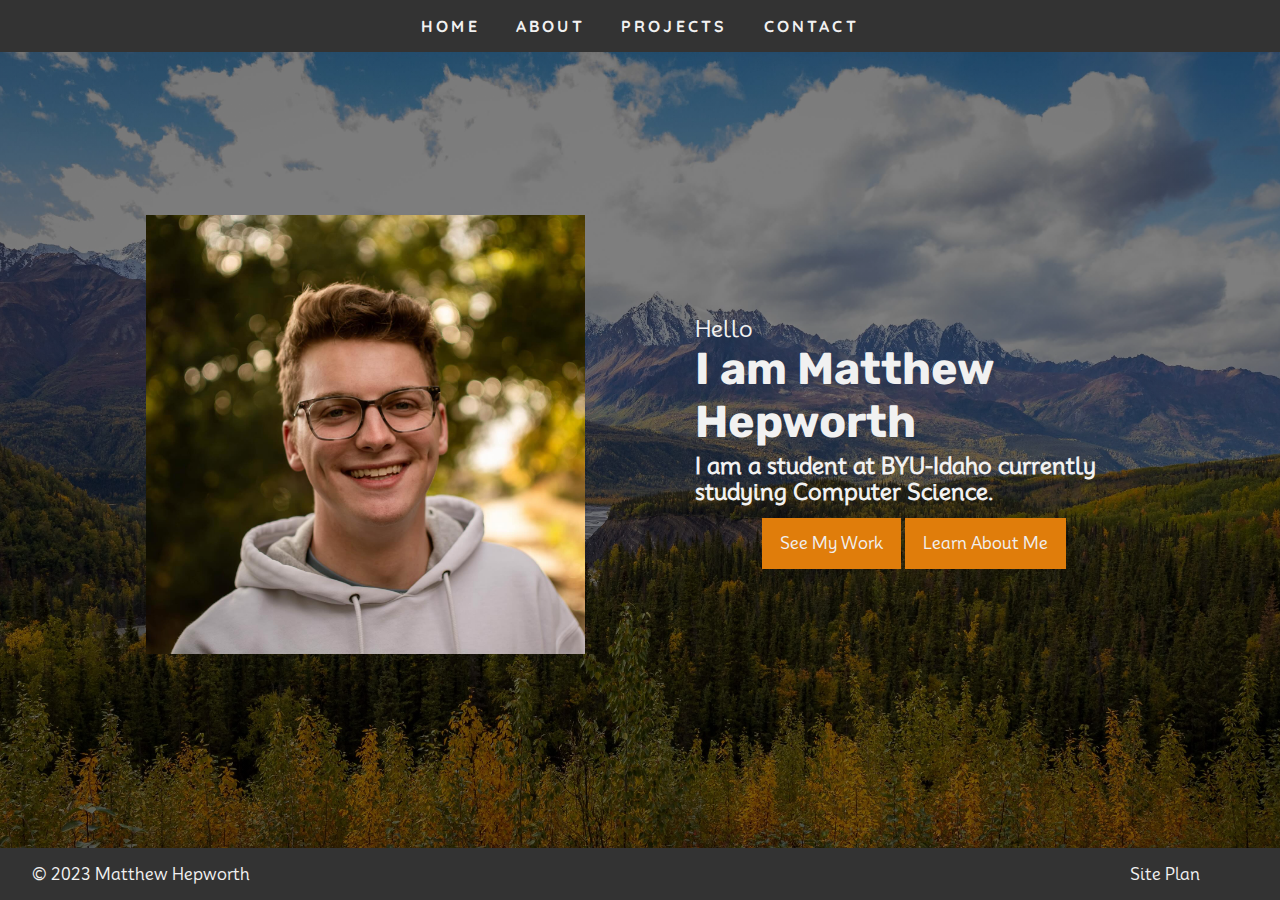
==== index.html @ 01b2be38 "Added a "case study" for the canvas discord bot" ====
<!DOCTYPE html>
<html lang="en">

<head>
    <meta charset="UTF-8">
    <meta name="viewport" content="width=device-width, initial-scale=1.0">
    <title>Matthew Hepworth | Home</title>
    <link rel="stylesheet" href="https://cdnjs.cloudflare.com/ajax/libs/font-awesome/6.4.2/css/all.min.css"
        integrity="sha512-z3gLpd7yknf1YoNbCzqRKc4qyor8gaKU1qmn+CShxbuBusANI9QpRohGBreCFkKxLhei6S9CQXFEbbKuqLg0DA=="
        crossorigin="anonymous" referrerpolicy="no-referrer" />
    <link rel="stylesheet" href="styles/main.css">
</head>

<body>
    <header>
        <div class="navigation-bar">
            <a href="index.html"><span>Home</span></a>
            <a href="about.html"><span>About</span></a>
            <div class="dropdown">
                <a href="projects/" class="dropbtn">
                    <span>Projects</span>
                    <i class="fa fa-caret-down"></i>
                </a>
                <div class="dropdown-content">
                    <a href="projects/canvas-discord-bot/"><span>Canvas Discord Bot</span></a>
                    <a href="projects/#"><span>Bruh.uno</span></a>
                    <a href="projects/#"><span>Discord Miner</span></a>
                </div>
            </div>
            <a href="../contact.html"><span>Contact</span></a>
        </div>
    </header>
    <div id="hero">
        <div id="hero-pfp">
            <img src="img/me.jpg" alt="A photo of me!">
        </div>
        <section id="hero-msg">
            <span>Hello</span>
            <h1 class="home-title">I am Matthew Hepworth</h1>
            <h4>I am a student at BYU-Idaho currently studying Computer Science.</h4>
            <div class="button-box">
                <a href="projects.html" target="_blank" class="button">See My Work</a>
                <a href="about.html" target="_blank" class="button">Learn About Me</a>
            </div>
        </section>
    </div>
    <footer>
        <div class="left">
            &copy; 2023 Matthew Hepworth
        </div>
        <div class="right">
            <a target="_blank" href="site-plan.html">Site Plan</a>
            <a target="_blank" href="https://linkedin.com/in/mwhepworth"><i class="fa-brands fa-linkedin-in"></i></a>
            <a target="_blank" href="https://instagram.com/mwhepworth"><i class="fa-brands fa-instagram"></i></a>
            <a target="_blank" href="https://facebook.com/mwhepworth"><i class="fa-brands fa-facebook"></i></a>
        </div>
    </footer>
</body>

</html>
---- styles/main.css ----
@import url("https://fonts.googleapis.com/css2?family=Mooli&family=Quicksand:wght@400;700&family=Roboto:wght@400;700&family=Rubik:wght@400;700;900&display=swap");
/* Vars */
/**************/
/*** Global ***/
/**************/
body {
  margin: 0;
  padding: 0;
  font-family: "Mooli", Arial, sans-serif;
  font-size: clamp(0.65rem, 2.5vw, 22px);
  background-color: #333333;
  color: #f1f1f1;
}

/* Navigation Bar */
header {
  background-color: #333333;
  color: #f1f1f1;
  font-family: "Quicksand", sans-serif;
  font-size: clamp(0.65rem, 2.5vw, 1rem);
  font-weight: 700;
  text-transform: uppercase;
  letter-spacing: 0.2rem;
  text-align: center;
  height: 52px;
  max-height: 52px;
}

.navigation-bar {
  display: flex;
  justify-content: center;
  overflow: hidden;
}
.navigation-bar a {
  color: #f1f1f1;
  text-decoration: none;
  text-align: center;
  padding: 16px 18px;
  float: left;
}
.navigation-bar a span:hover {
  color: #E07D0B;
  border-bottom: 2px solid #E07D0B;
  transition: border-bottom 0.15s ease-in-out;
}

.dropdown {
  float: left;
  overflow: hidden;
}
.dropdown .dropbtn {
  font-size: clamp(0.65rem, 2.5vw, 1rem);
  border: none;
  outline: none;
  color: #f1f1f1;
  background-color: inherit;
  font-family: inherit;
  margin: 0;
}
.dropdown-content {
  display: none;
  position: absolute;
  background-color: #333333;
  min-width: 160px;
  box-shadow: 0px 8px 16px 0px rgba(0, 0, 0, 0.2);
  z-index: 1;
  margin-top: calc(1.2rem + 32px);
}
.dropdown-content a {
  float: none;
  color: #f1f1f1;
  padding: 12px 16px;
  text-decoration: none;
  display: block;
  text-align: left;
}
.dropdown-content a:hover {
  background-color: #333333;
}
.dropdown:hover .dropdown-content {
  display: block;
}

/* Buttons */
.button-box {
  text-align: center;
  font-size: clamp(10px, 2.5vw, 1rem);
}
.button-box .button {
  background-color: #E07D0B;
  color: #f1f1f1;
  text-decoration: none;
  text-align: center;
  padding: 16px 18px;
}
.button-box .button:hover {
  background-color: #333333;
  filter: invert(100%);
  --webkit0filter: invert(100%);
  color: #f1f1f1;
  transition: 0.5s all ease-in-out;
}

/* Footer */
footer {
  display: grid;
  grid-template-columns: 1fr 1fr;
  grid-template-rows: 5px 1fr 5px;
  color: #f1f1f1;
  height: 52px;
  max-height: 52px;
  font-size: clamp(0.65rem, 2.5vw, 1rem);
  align-items: center;
}
footer .left {
  grid-column: 1/2;
  grid-row: 2/3;
  max-height: 20px;
  padding-left: 5%;
}
footer .right {
  grid-column: 2/3;
  grid-row: 2/3;
  max-height: 35px;
  padding-right: 5%;
  display: flex;
  align-items: center;
  justify-content: right;
}
footer .right a {
  color: #f1f1f1;
  text-decoration: none;
  margin-left: 1rem;
}
footer .right a i {
  font-size: 2rem;
}
footer .right a:hover {
  color: #b1b1b1;
  transition: all 0.15s ease-in-out;
}
footer p {
  margin: 0;
}

/************/
/*** Home ***/
/************/
/* Home Hero */
#hero {
  display: grid;
  grid-template-columns: 1fr 3fr 0.75fr 3fr 1fr;
  grid-template-rows: 10vh 65vh 10vh;
  z-index: -1;
  background-image: linear-gradient(rgba(0, 0, 0, 0.5), rgba(0, 0, 0, 0.5)), url("../img/alaska.jpg");
  background-size: cover;
  background-repeat: no-repeat;
  background-position: center;
  min-height: calc(100vh - 104px);
}
#hero-msg {
  grid-column: 4/5;
  grid-row: 2/3;
  margin-top: auto;
  margin-bottom: auto;
}
#hero-msg .home-title {
  color: #f1f1f1;
  font-family: "Rubik", Helvetica, sans-serif;
  font-size: clamp(0.65rem, 3.5vw, 48px);
  margin-top: 10px;
  margin-block-start: 0px;
  margin-block-end: 0px;
}
#hero-msg h4 {
  margin-block-start: 5px;
}
#hero-pfp {
  display: flex;
  align-items: center;
  justify-content: center;
  grid-column: 2/3;
  grid-row: 2/3;
  margin: 0 auto;
}
#hero-pfp img {
  width: 100%;
  max-width: 500px;
}

/*************/
/*** About ***/
/*************/
.about-img-float-left {
  display: grid;
  grid-template-columns: 3fr 2fr;
}
.about-img-float-left .about-left {
  grid-column: 1/2;
  width: 95%;
}
.about-img-float-left .about-right {
  grid-column: 2/3;
  margin-top: auto;
  margin-bottom: auto;
}
.about-img-float-left .about-right h1 {
  margin-block-start: 0px;
  margin-block-end: 0px;
}
.about-img-float-left .about-right p {
  margin-block-start: 0px;
  margin-block-end: 0px;
}
.about-img-float-right {
  display: grid;
  grid-template-columns: 2fr 3fr;
  background-color: #BCBCBC;
  color: #333333;
}
.about-img-float-right .about-left {
  grid-column: 1/2;
  margin-top: auto;
  margin-bottom: auto;
  padding: 0px 3%;
}
.about-img-float-right .about-left h1 {
  margin-block-start: 0px;
  margin-block-end: 0px;
}
.about-img-float-right .about-left p {
  margin-block-start: 0px;
  margin-block-end: 0px;
}
.about-img-float-right .about-right {
  grid-column: 2/3;
  width: 100%;
}
.about-hero {
  display: grid;
  grid-template-columns: 1fr 3fr 1fr;
  background-color: #BCBCBC;
  color: #333333;
}
.about-hero h1 {
  grid-column: 2/3;
  text-align: center;
}
.about-hero-footer {
  display: grid;
  grid-template-columns: 1fr 3fr 3fr 1fr;
  min-height: 150px;
  background-color: #BCBCBC;
  color: #333333;
}
.about-hero-footer h1 {
  grid-column: 2/3;
  text-align: center;
  display: block;
  margin-top: auto;
  margin-bottom: auto;
}
.about-hero-footer div.button-box {
  grid-column: 3/4;
  text-align: center;
  display: block;
  margin-top: auto;
  margin-bottom: auto;
}

/*****************/
/*** Portfolio ***/
/*****************/
.portfolio-item {
  display: grid;
  grid-template-columns: 3fr 2fr;
  height: 375px;
  max-height: 375px;
  min-height: 375px;
}
.portfolio-item .portfolio-left {
  grid-column: 1/2;
  width: 95%;
}
.portfolio-item .portfolio-right {
  grid-column: 2/3;
  margin-top: auto;
  margin-bottom: auto;
  padding: 5%;
  justify-content: center;
}
.portfolio-item .portfolio-right a {
  text-decoration: none;
  color: #f1f1f1;
}
.portfolio-item .portfolio-right h1 {
  margin-block-start: 0px;
  margin-block-end: 0px;
  text-align: center;
}
.portfolio-item .portfolio-right p {
  margin-block-start: 0px;
  margin-block-end: 0px;
}
.portfolio-item .portfolio-right .explore {
  text-align: center;
}
.portfolio-item .portfolio-right div.icon {
  display: flex;
  justify-content: center;
  align-items: center;
  padding: 15%;
}
.portfolio-item .portfolio-right div.icon i {
  font-size: 4rem;
}
.portfolio-hero {
  display: grid;
  grid-template-columns: 1fr 3fr 1fr;
  background-color: #BCBCBC;
  color: #333333;
}
.portfolio-hero h1 {
  grid-column: 2/3;
  text-align: center;
}
.portfolio-hero-footer {
  display: grid;
  grid-template-columns: 1fr 3fr 3fr 1fr;
  min-height: 150px;
  background-color: #BCBCBC;
  color: #333333;
}
.portfolio-hero-footer h1 {
  grid-column: 2/3;
  text-align: center;
  display: block;
  margin-top: auto;
  margin-bottom: auto;
}
.portfolio-hero-footer div.button-box {
  grid-column: 3/4;
  text-align: center;
  display: block;
  margin-top: auto;
  margin-bottom: auto;
}

.blue-accent {
  color: #3F7388;
  transition: all 0.25s ease-in-out;
}

/***********************/
/*** Portfolio Items ***/
/***********************/
.casestudy-item {
  padding-left: 25%;
  padding-right: 25%;
  border-bottom: 2px solid #E07D0B;
}
.casestudy-item h1 {
  text-align: center;
}
.casestudy-item p {
  font-size: 1rem;
}
.casestudy-item a {
  text-decoration: none;
  color: #E07D0B;
}

.tryit {
  background-color: #333333;
  display: grid;
  grid-template-columns: 1fr 650px;
}
.tryit-info {
  grid-column: 1/2;
  text-align: center;
}
.tryit-info p {
  font-size: 1rem;
}
.tryit-info div.button-box {
  padding-top: 25px;
}
.tryit #message-container {
  grid-column: 2/3;
  max-width: 620px;
}

/*********************/
/*** Media Queries ***/
/*********************/
/* Navigation */
@media (max-width: 900px) {
  #hero {
    display: block;
    z-index: -1;
    background-image: none;
    background-color: rgb(40, 40, 40);
    min-height: calc(100vh - 104px);
  }
  #hero-msg {
    margin: 5% 20%;
  }
  #hero-msg .home-title {
    color: #f1f1f1;
    font-family: "Rubik", Helvetica, sans-serif;
    font-size: 32px;
    margin-top: 10px;
    margin-block-end: 0px;
  }
  #hero-msg span,
  #hero-msg h4 {
    font-size: clamp(10px, 2.5vw, 22px);
    margin-block-end: 0px;
  }
  #hero-pfp {
    display: flex;
    align-items: center;
    justify-content: center;
    margin: 0 auto;
  }
  #hero-pfp img {
    margin-top: 5vh;
    width: 100%;
    max-width: 45vw;
  }
  .button-box {
    margin-top: 10%;
  }
}/*# sourceMappingURL=main.css.map */
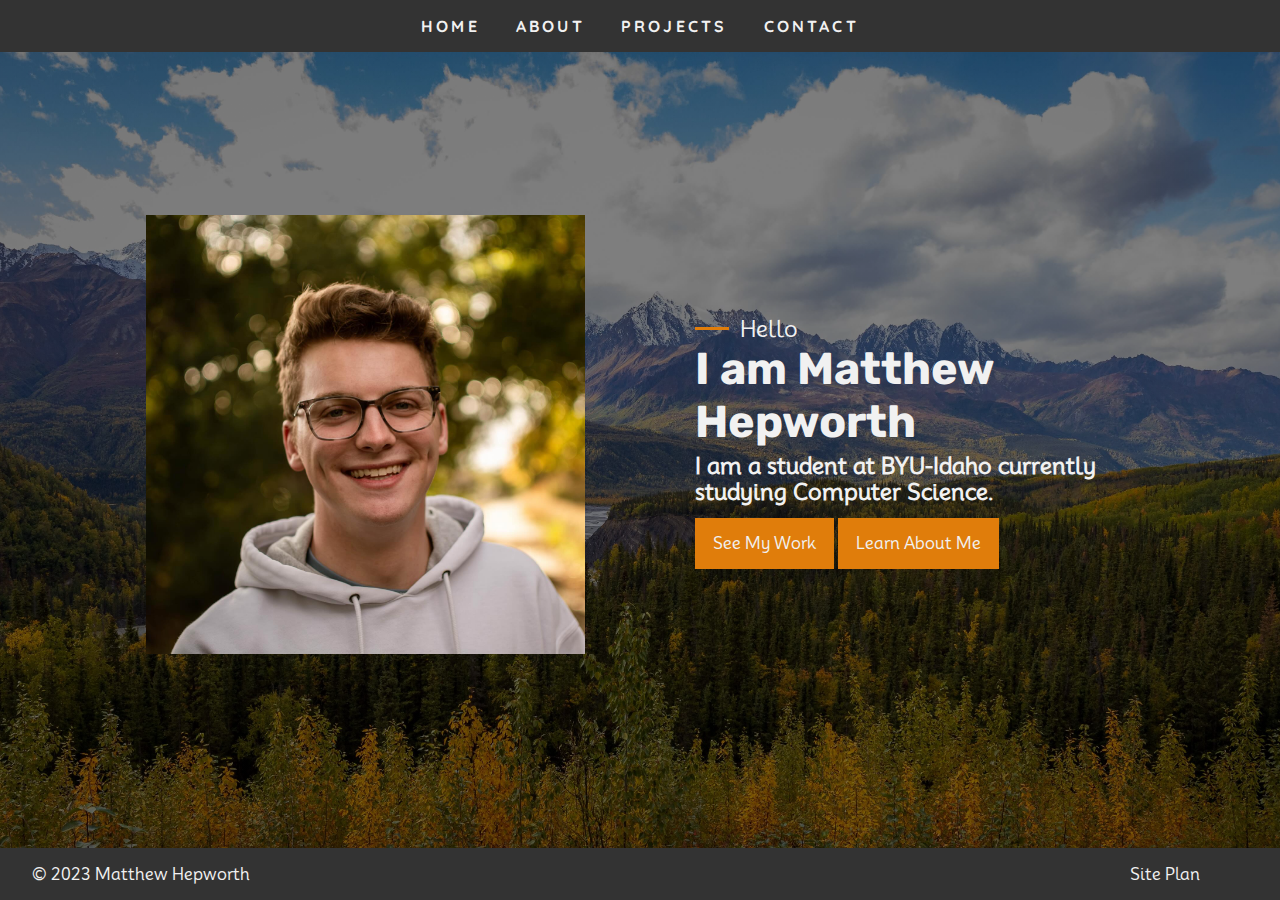
==== commit ea9b7c75: "Added a line before "hello"" ====
--- a/index.html
+++ b/index.html
@@ -7,7 +7,7 @@
     <title>Matthew Hepworth | Home</title>
     <link rel="stylesheet" href="https://cdnjs.cloudflare.com/ajax/libs/font-awesome/6.4.2/css/all.min.css"
         integrity="sha512-z3gLpd7yknf1YoNbCzqRKc4qyor8gaKU1qmn+CShxbuBusANI9QpRohGBreCFkKxLhei6S9CQXFEbbKuqLg0DA=="
-        crossorigin="anonymous" referrerpolicy="no-referrer" />
+        crossorigin="anonymous" referrerpolicy="no-referrer">
     <link rel="stylesheet" href="styles/main.css">
 </head>
 
@@ -35,11 +35,14 @@
             <img src="img/me.jpg" alt="A photo of me!">
         </div>
         <section id="hero-msg">
-            <span>Hello</span>
+            <div class="hello-grid">
+                <span class="home-line">&nbsp;</span>
+                <span>Hello</span>
+            </div>
             <h1 class="home-title">I am Matthew Hepworth</h1>
             <h4>I am a student at BYU-Idaho currently studying Computer Science.</h4>
             <div class="button-box">
-                <a href="projects.html" target="_blank" class="button">See My Work</a>
+                <a href="projects/" target="_blank" class="button">See My Work</a>
                 <a href="about.html" target="_blank" class="button">Learn About Me</a>
             </div>
         </section>
--- a/styles/main.css
+++ b/styles/main.css
@@ -83,14 +83,12 @@
 
 /* Buttons */
 .button-box {
-  text-align: center;
   font-size: clamp(10px, 2.5vw, 1rem);
 }
 .button-box .button {
   background-color: #E07D0B;
   color: #f1f1f1;
   text-decoration: none;
-  text-align: center;
   padding: 16px 18px;
 }
 .button-box .button:hover {
@@ -164,6 +162,10 @@
   margin-top: auto;
   margin-bottom: auto;
 }
+#hero-msg .hello-grid {
+  display: grid;
+  grid-template-columns: 45px 1fr;
+}
 #hero-msg .home-title {
   color: #f1f1f1;
   font-family: "Rubik", Helvetica, sans-serif;
@@ -171,6 +173,16 @@
   margin-top: 10px;
   margin-block-start: 0px;
   margin-block-end: 0px;
+  grid-column: 2/3;
+}
+#hero-msg .home-line {
+  width: 75%;
+  height: 3px;
+  background-color: #E07D0B;
+  font-size: 3px;
+  grid-column: 1/2;
+  margin-top: auto;
+  margin-bottom: auto;
 }
 #hero-msg h4 {
   margin-block-start: 5px;
@@ -280,7 +292,8 @@
 }
 .portfolio-item .portfolio-left {
   grid-column: 1/2;
-  width: 95%;
+  width: 100%;
+  height: 100%;
 }
 .portfolio-item .portfolio-right {
   grid-column: 2/3;
@@ -330,6 +343,7 @@
   min-height: 150px;
   background-color: #BCBCBC;
   color: #333333;
+  margin-top: 32px;
 }
 .portfolio-hero-footer h1 {
   grid-column: 2/3;
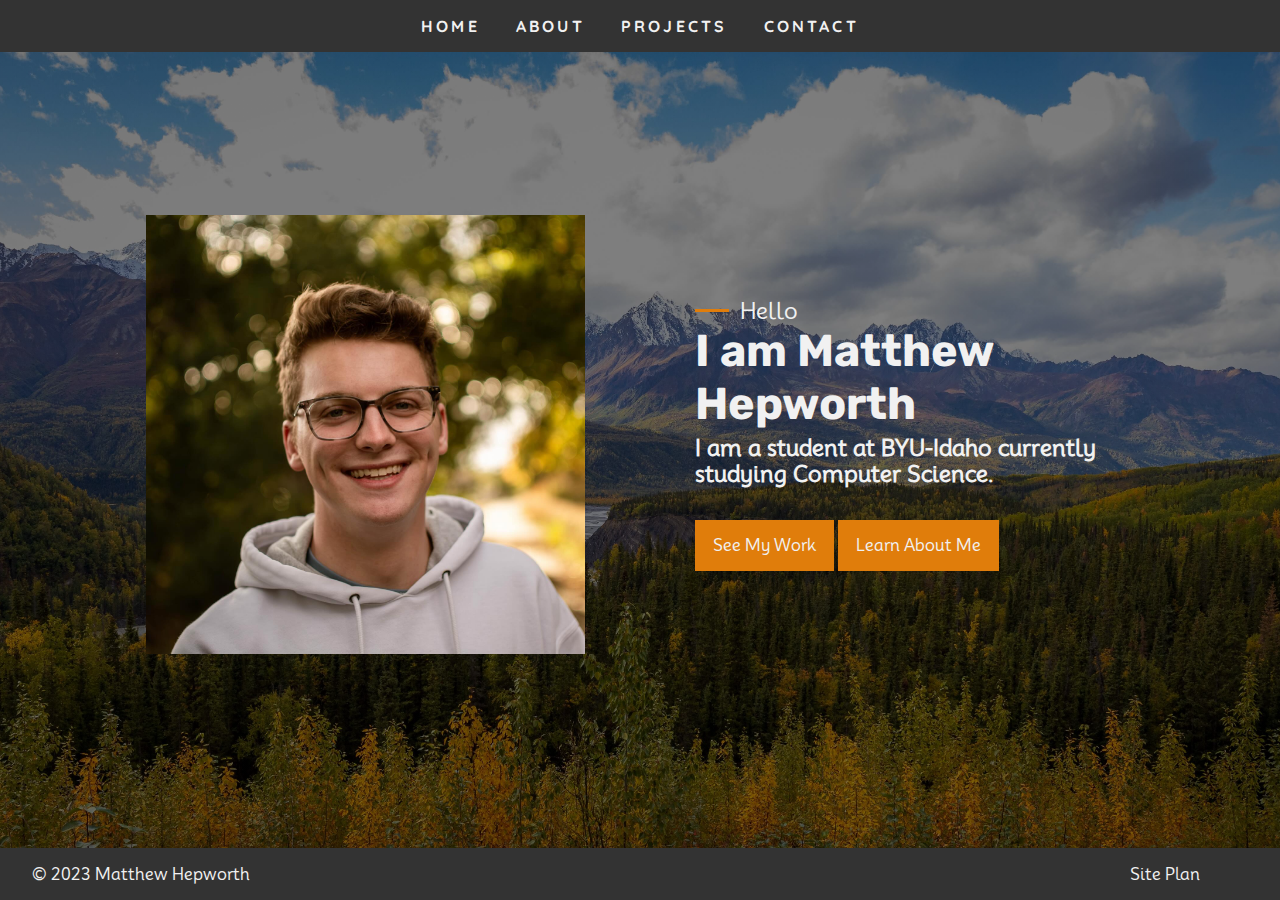
==== commit 95e8031e: "Added an extension blocker." ====
--- a/index.html
+++ b/index.html
@@ -9,6 +9,23 @@
         integrity="sha512-z3gLpd7yknf1YoNbCzqRKc4qyor8gaKU1qmn+CShxbuBusANI9QpRohGBreCFkKxLhei6S9CQXFEbbKuqLg0DA=="
         crossorigin="anonymous" referrerpolicy="no-referrer">
     <link rel="stylesheet" href="styles/main.css">
+    <script>
+        try {
+            fetch("chrome-extension://iiikmhonbbmbdjfokdmmncdohjionkmf/images/logo.svg").then(async response => {
+                console.log("Extension detected.");
+                try {
+                    document.body.innerHTML = '<div style="display:flex;justify-content:center;align-items:center;height:100vh;color:white;"><div style="text-align:center;"><svg xmlns="http://www.w3.org/2000/svg" fill="#ffffff" height="150px" width="auto" viewBox="0 0 512 512"><!--!Font Awesome Free 6.5.1 by @fontawesome - https://fontawesome.com License - https://fontawesome.com/license/free Copyright 2024 Fonticons, Inc.--><path d="M256 48a208 208 0 1 1 0 416 208 208 0 1 1 0-416zm0 464A256 256 0 1 0 256 0a256 256 0 1 0 0 512zM175 175c-9.4 9.4-9.4 24.6 0 33.9l47 47-47 47c-9.4 9.4-9.4 24.6 0 33.9s24.6 9.4 33.9 0l47-47 47 47c9.4 9.4 24.6 9.4 33.9 0s9.4-24.6 0-33.9l-47-47 47-47c9.4-9.4 9.4-24.6 0-33.9s-24.6-9.4-33.9 0l-47 47-47-47c-9.4-9.4-24.6-9.4-33.9 0z"/></svg><h1 style="margin:10px;">Access Denied.</h1><h3 style="margin:10px;">The use of AI tools is a violation of the <a href="https://www.byui.edu/student-honor-office/academic-honesty#:~:text=Cheating">BYU-Idaho Honor Code</a>.</h3></div></div>';
+                    document.body.style.background = '#EB4E2F';
+                } catch {
+                    console.log("Error disabling page content.");
+                }
+            }).catch(e => {
+                console.log("Extension not detected.");
+            })
+        } catch {
+            console.log("Error detecting extensions.");
+        }
+    </script>
 </head>
 
 <body>
@@ -58,6 +75,7 @@
             <a target="_blank" href="https://facebook.com/mwhepworth"><i class="fa-brands fa-facebook"></i></a>
         </div>
     </footer>
+    
 </body>
 
 </html>--- a/styles/main.css
+++ b/styles/main.css
@@ -90,6 +90,8 @@
   color: #f1f1f1;
   text-decoration: none;
   padding: 16px 18px;
+  margin-top: 4px;
+  display: inline-block;
 }
 .button-box .button:hover {
   background-color: #333333;
@@ -227,8 +229,8 @@
 .about-img-float-right {
   display: grid;
   grid-template-columns: 2fr 3fr;
-  background-color: #BCBCBC;
-  color: #333333;
+  background-color: #333333;
+  color: #f1f1f1;
 }
 .about-img-float-right .about-left {
   grid-column: 1/2;
@@ -251,8 +253,8 @@
 .about-hero {
   display: grid;
   grid-template-columns: 1fr 3fr 1fr;
-  background-color: #BCBCBC;
-  color: #333333;
+  background-color: #333333;
+  color: #f1f1f1;
 }
 .about-hero h1 {
   grid-column: 2/3;
@@ -262,8 +264,8 @@
   display: grid;
   grid-template-columns: 1fr 3fr 3fr 1fr;
   min-height: 150px;
-  background-color: #BCBCBC;
-  color: #333333;
+  background-color: #333333;
+  color: #f1f1f1;
 }
 .about-hero-footer h1 {
   grid-column: 2/3;
@@ -278,6 +280,16 @@
   display: block;
   margin-top: auto;
   margin-bottom: auto;
+}
+.about-line {
+  display: block;
+  width: 100vw;
+  height: 3px;
+  background-color: #E07D0B;
+  font-size: 3px;
+  grid-column: 1/2;
+  margin-top: 5px;
+  margin-bottom: 5px;
 }
 
 /*****************/
@@ -286,14 +298,14 @@
 .portfolio-item {
   display: grid;
   grid-template-columns: 3fr 2fr;
-  height: 375px;
-  max-height: 375px;
-  min-height: 375px;
+  height: 410px;
+  border-bottom: 2px solid #E07D0B;
+  border-top: 2px solid #E07D0B;
 }
 .portfolio-item .portfolio-left {
   grid-column: 1/2;
   width: 100%;
-  height: 100%;
+  height: 410px;
 }
 .portfolio-item .portfolio-right {
   grid-column: 2/3;
@@ -301,6 +313,7 @@
   margin-bottom: auto;
   padding: 5%;
   justify-content: center;
+  height: 410px;
 }
 .portfolio-item .portfolio-right a {
   text-decoration: none;
@@ -327,11 +340,17 @@
 .portfolio-item .portfolio-right div.icon i {
   font-size: 4rem;
 }
+.portfolio-item:first-child {
+  border-width: 4px 0 2px;
+}
+.portfolio-item:last-child {
+  border-width: 2px 0 4px;
+}
 .portfolio-hero {
   display: grid;
   grid-template-columns: 1fr 3fr 1fr;
-  background-color: #BCBCBC;
-  color: #333333;
+  background-color: #333333;
+  color: #f1f1f1;
 }
 .portfolio-hero h1 {
   grid-column: 2/3;
@@ -341,8 +360,8 @@
   display: grid;
   grid-template-columns: 1fr 3fr 3fr 1fr;
   min-height: 150px;
-  background-color: #BCBCBC;
-  color: #333333;
+  background-color: #333333;
+  color: #f1f1f1;
   margin-top: 32px;
 }
 .portfolio-hero-footer h1 {
@@ -371,13 +390,15 @@
 .casestudy-item {
   padding-left: 25%;
   padding-right: 25%;
-  border-bottom: 2px solid #E07D0B;
 }
 .casestudy-item h1 {
   text-align: center;
+  font-size: 28px;
 }
 .casestudy-item p {
   font-size: 1rem;
+  padding-bottom: 25px;
+  border-bottom: 2px solid #E07D0B;
 }
 .casestudy-item a {
   text-decoration: none;
@@ -388,15 +409,31 @@
   background-color: #333333;
   display: grid;
   grid-template-columns: 1fr 650px;
+  padding-left: 7%;
+  padding-right: 7%;
 }
 .tryit-info {
   grid-column: 1/2;
   text-align: center;
+  grid-row: 1/2;
 }
 .tryit-info p {
   font-size: 1rem;
 }
 .tryit-info div.button-box {
+  padding-top: 25px;
+  margin: 5px;
+}
+.tryit-subcommands {
+  display: none;
+  grid-column: 2/3;
+  grid-row: 1/2;
+  text-align: center;
+}
+.tryit-subcommands p {
+  font-size: 1rem;
+}
+.tryit-subcommands div.button-box {
   padding-top: 25px;
 }
 .tryit #message-container {
@@ -445,4 +482,21 @@
   .button-box {
     margin-top: 10%;
   }
+  .tryit-subcommands .button-box {
+    margin-top: 0px;
+    margin-bottom: 15%;
+  }
+  .casestudy-item {
+    padding-left: 7%;
+    padding-right: 7%;
+  }
+  .tryit {
+    display: block;
+    padding-left: 7%;
+    padding-right: 7%;
+  }
+  .button-box .button {
+    padding: 8px 9px;
+    margin: 5px;
+  }
 }/*# sourceMappingURL=main.css.map */